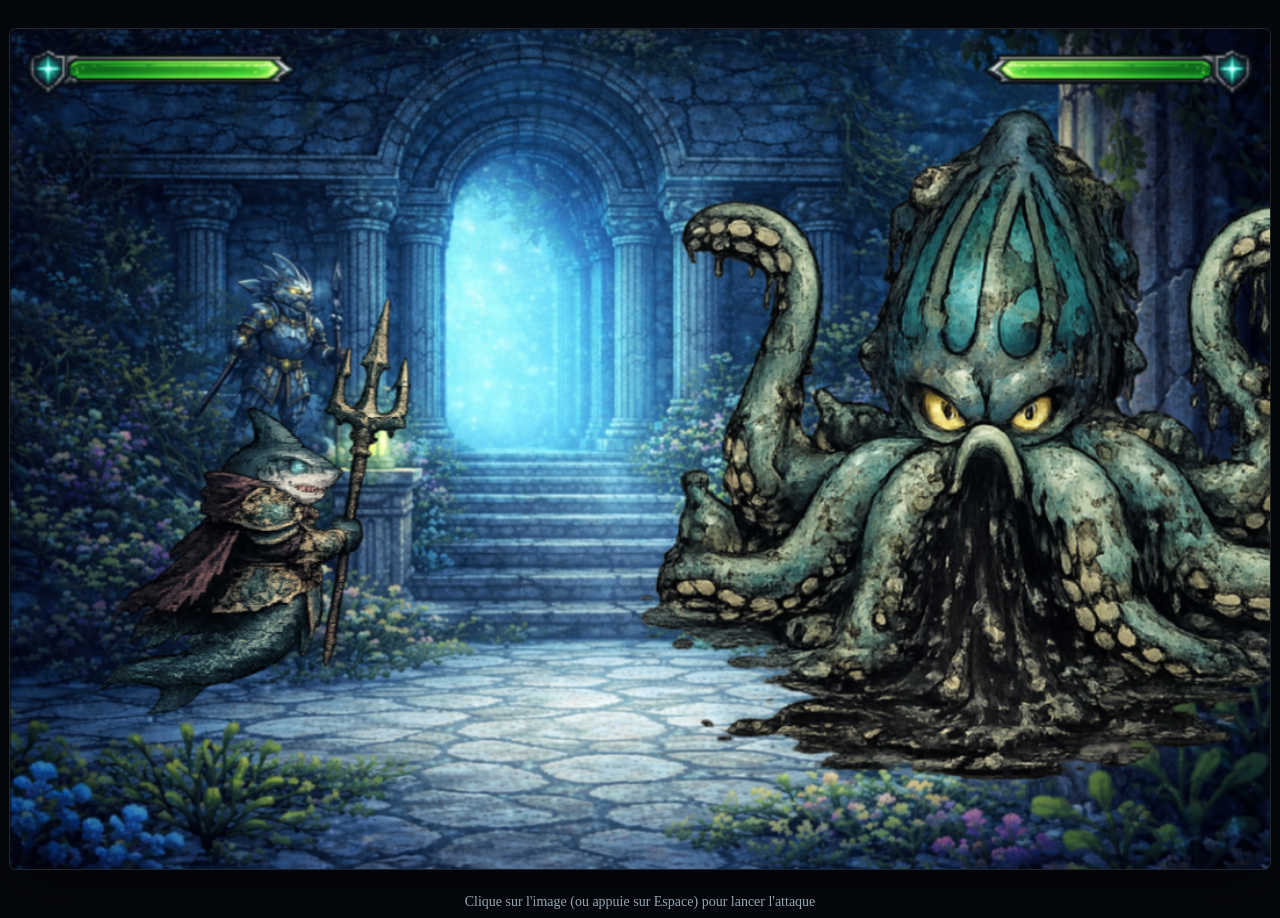
==== test-phaser/index.html @ bb6f5321 "Test d'animation Phaser" ====
<!doctype html>
<html lang="fr">
<head>
  <meta charset="utf-8">
  <meta name="viewport" content="width=device-width, initial-scale=1">
  <title>EcoQuest — test d'animation : l'attaque</title>
  <style>
    html, body { height: 100%; margin: 0; background: #05080d; color: #93a8b6;
      font-family: Georgia, "Palatino Linotype", serif; }
    .shell { height: 100dvh; display: grid; grid-template-rows: 1fr auto; justify-items: center; padding: 10px 10px 8px; gap: 6px; }
    #game { width: 100%; height: 100%; min-height: 0; }
    #game canvas { border-radius: 6px; box-shadow: 0 0 0 1px rgba(160,190,210,.18), 0 18px 60px rgba(0,0,0,.55); }
    p { margin: 0; font-size: 14px; text-align: center; }
  </style>
</head>
<body>
  <main class="shell">
    <div id="game"></div>
    <p>Clique sur l'image (ou appuie sur Espace) pour lancer l'attaque</p>
  </main>
  <!-- 1. La bibliothèque de jeu (le moteur) -->
  <script src="phaser.min.js"></script>
  <!-- 2. Notre jeu : les réglages et l'animation -->
  <script src="main.js"></script>
</body>
</html>
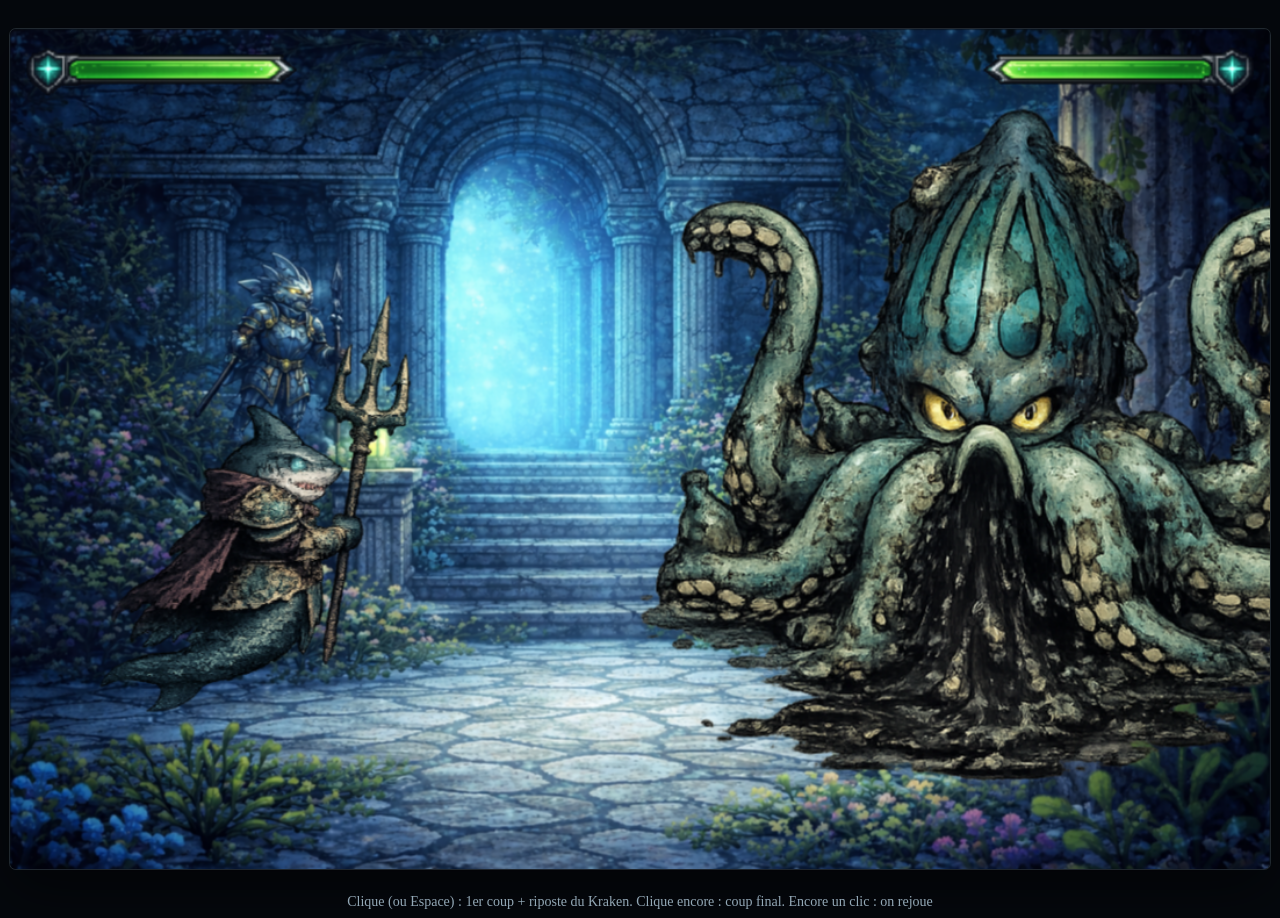
==== commit 62c0d9dd: "System de combat tour par tour" ====
--- a/test-phaser/index.html
+++ b/test-phaser/index.html
@@ -16,7 +16,7 @@
 <body>
   <main class="shell">
     <div id="game"></div>
-    <p>Clique sur l'image (ou appuie sur Espace) pour lancer l'attaque</p>
+    <p>Clique (ou Espace) : 1er coup + riposte du Kraken. Clique encore : coup final. Encore un clic : on rejoue</p>
   </main>
   <!-- 1. La bibliothèque de jeu (le moteur) -->
   <script src="phaser.min.js"></script>
